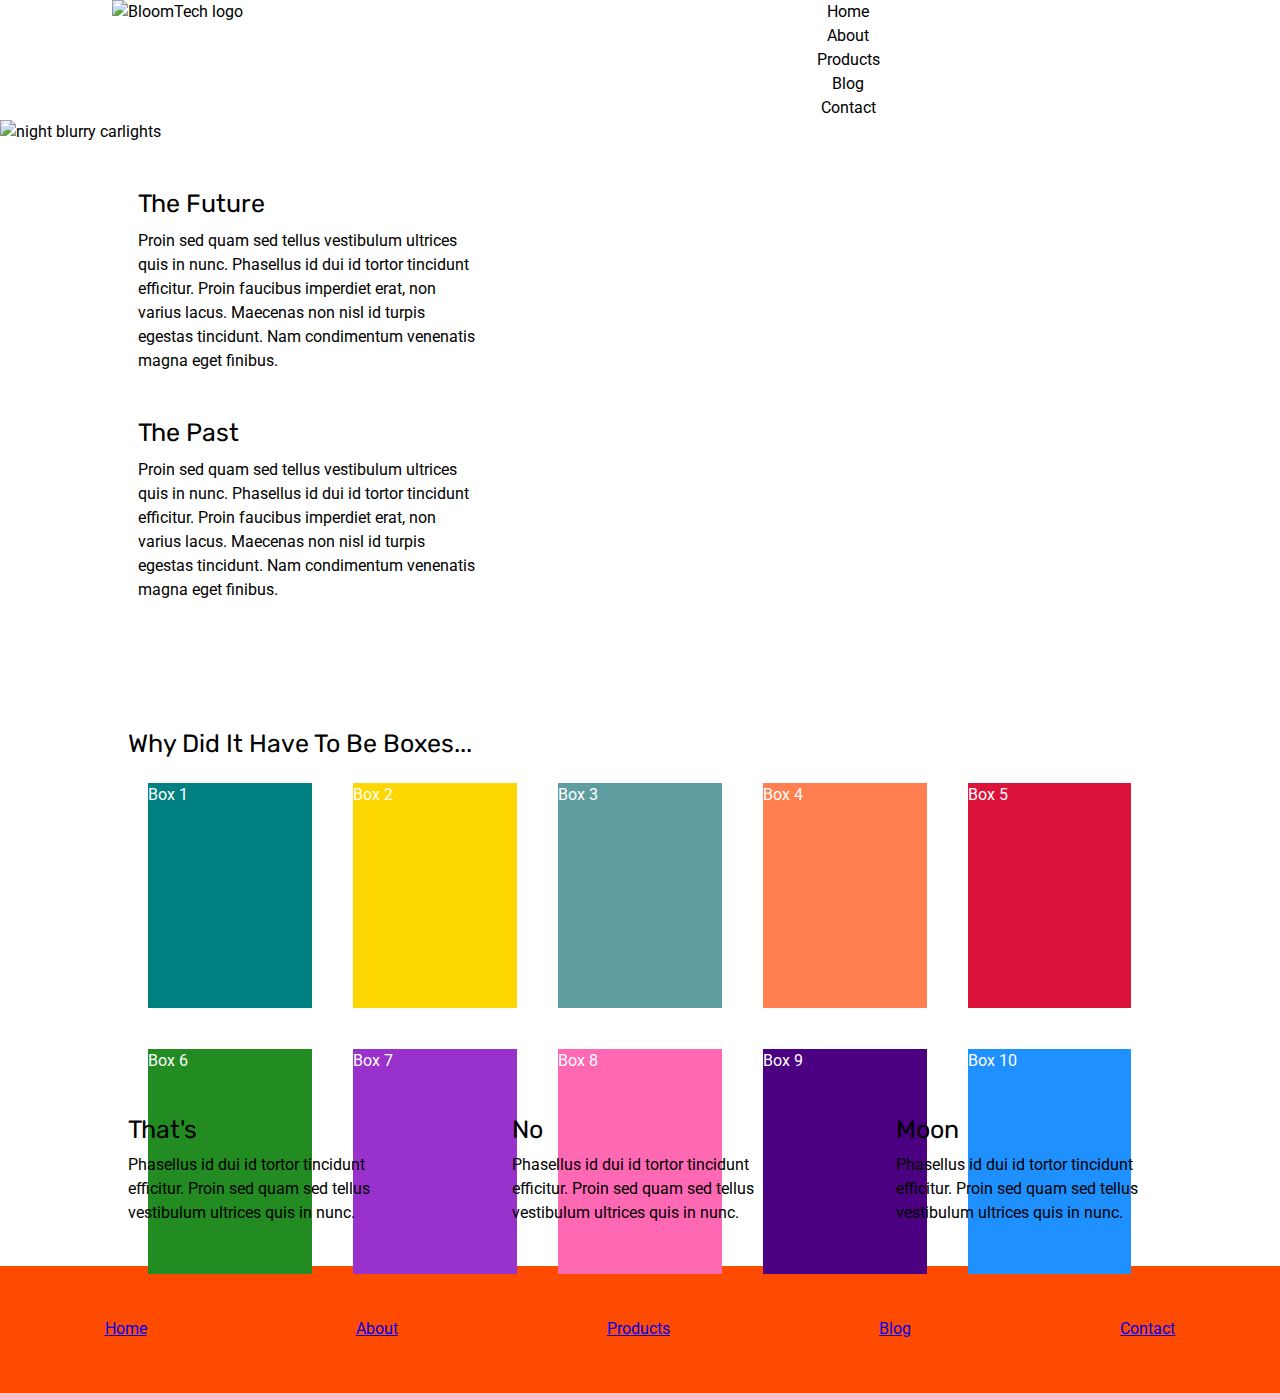
==== index.html @ 5cab4734 "boxes and nav bar" ====
<!doctype html>

<html lang="en">
<head>
  <meta charset="utf-8">

  <title>Sprint Challenge - Home</title>
  <meta name="viewport" content="width=device-width, initial-scale=1.0">
  <link href="https://fonts.googleapis.com/css?family=Roboto|Rubik" rel="stylesheet">
  <link rel="stylesheet" href="css/index.css">

</head>

<body>

    <nav>
        <div id='banner'>
            <img src="img/BIT_Logo.png" alt="BloomTech logo">
        </div>
        <div>
            <a href="index.html">Home</a>
            <a href="about.html">About</a>
            <a href="#">Products</a>
            <a href="#">Blog</a>
            <a href="#">Contact</a>
        </div>
    </nav>

    <header>
            <img src="img/jumbo.jpg" alt="night blurry carlights"> 
    </header>

    <div class="container">

        <section class="top-content">
            <div class="text-container">
                <h2>The Future</h2>
                <p>Proin sed quam sed tellus vestibulum ultrices quis in nunc. Phasellus id dui id tortor tincidunt efficitur. Proin faucibus imperdiet erat, non varius lacus. Maecenas non nisl id turpis egestas tincidunt. Nam condimentum venenatis magna eget finibus.</p>
            </div>
            <div class="text-container">
                <h2>The Past</h2>
                <p>Proin sed quam sed tellus vestibulum ultrices quis in nunc. Phasellus id dui id tortor tincidunt efficitur. Proin faucibus imperdiet erat, non varius lacus. Maecenas non nisl id turpis egestas tincidunt. Nam condimentum venenatis magna eget finibus.</p>
            </div>
        </section>
        
        <section class="middle-content">
        
            <h2>Why Did It Have To Be Boxes...</h2>
            
            <div class="boxes">
                <div class="box1">Box 1</div>
                <div class="box2">Box 2</div>
                <div class="box3">Box 3</div>
                <div class="box4">Box 4</div>
                <div class="box5">Box 5</div>
                <div class="box6">Box 6</div>
                <div class="box7">Box 7</div>
                <div class="box8">Box 8</div>
                <div class="box9">Box 9</div>
                <div class="box10">Box 10</div>
            </div>
        
        </section>

        <section class="bottom-content">

            <div class="text-container">
                <h2>That's</h2>
                <p>Phasellus id dui id tortor tincidunt efficitur. Proin sed quam sed tellus vestibulum ultrices quis in nunc.</p>
            </div>
            <div class="text-container">
                <h2>No</h2>
                <p>Phasellus id dui id tortor tincidunt efficitur. Proin sed quam sed tellus vestibulum ultrices quis in nunc.</p>
            </div>
            <div class="text-container">
                <h2>Moon</h2>
                <p>Phasellus id dui id tortor tincidunt efficitur. Proin sed quam sed tellus vestibulum ultrices quis in nunc.</p>
            </div>

        </section>
        
       
    </div><!-- container -->
    <footer>
        <nav>
            <a href="index.html">Home</a>
            <a href="about.html">About</a>
            <a href="#">Products</a>
            <a href="#">Blog</a>
            <a href="#">Contact</a>
        </nav>
    </footer>        
</body>
</html>
---- css/index.css ----
/* http://meyerweb.com/eric/tools/css/reset/ 
   v2.0 | 20110126
   License: none (public domain)
*/

html, body, div, span, applet, object, iframe,
h1, h2, h3, h4, h5, h6, p, blockquote, pre,
a, abbr, acronym, address, big, cite, code,
del, dfn, em, img, ins, kbd, q, s, samp,
small, strike, strong, sub, sup, tt, var,
b, u, i, center,
dl, dt, dd, ol, ul, li,
fieldset, form, label, legend,
table, caption, tbody, tfoot, thead, tr, th, td,
article, aside, canvas, details, embed, 
figure, figcaption, footer, header, hgroup, 
menu, nav, output, ruby, section, summary,
time, mark, audio, video {
	margin: 0;
	padding: 0;
	border: 0;
	font-size: 100%;
	font: inherit;
	vertical-align: baseline;
}
/* HTML5 display-role reset for older browsers */
article, aside, details, figcaption, figure, 
footer, header, hgroup, menu, nav, section {
	display: block;
}
body {
	line-height: 1;
}
ol, ul {
	list-style: none;
}
blockquote, q {
	quotes: none;
}
blockquote:before, blockquote:after,
q:before, q:after {
	content: '';
	content: none;
}
table {
	border-collapse: collapse;
	border-spacing: 0;
}

* {
    box-sizing: border-box;
}

html{
    font-size:62.5%;
}
body {
    font-family: 'Roboto', sans-serif;
    line-height:1.5;
    font-size:1.6rem;
}

h1, h2, h3, h4, h5 {
    font-size: 2.5rem;
    margin-bottom: 2%;
    font-family: 'Rubik', sans-serif;
}
section, footer{
    padding:4% 0;
}
.container {
    width: 80%;
    margin: 0 auto;
}

/* Header/nav section Styles */
nav{
    text-decoration:none;
    display:flex;
    justify-content: space-around;
}
nav div{
   width:50%;
}
nav div a{
    display:flex;
    justify-content: space-around;
    text-decoration:none;
    color:black;
}
#banner{
    width:15%;
}
#banner img{
    width: 100%;
}

}
/*Top Section Styles*/

.top-content {
    display: flex;
    flex-wrap: wrap;
    justify-content: space-between;
    margin-bottom: 4%;
    border-bottom: 2px solid #ff4b00;
    text-align: justify;
}

.top-content .text-container {
    width: 35%;
    padding: 0 1%;
    padding-bottom: 4%;  
}

/*Middle Section Styles*/
.middle-content {
    margin-bottom: 4%;
}

.middle-content h2 {
    margin-bottom: 0;
}

.middle-content .boxes{
    color: white;
    display: flex;
    align-items: center;
    justify-content: space-between;
    flex-wrap:wrap;
    height: 25vh;

}

.box1, .box2, .box3, .box4, .box5, .box6, .box7, .box8, .box9, .box10{
    height: 100%;
    width:16%;
    margin: 2%;
}

.box1{
    background-color:teal;
}
.box2{
    background-color: gold;
}
.box3{
    background-color: cadetblue;
}
.box4{
    background-color: coral;;
}
.box5{
    background-color: crimson;
}
.box6{
    background-color: forestgreen;
}
.box7{
    background-color: darkorchid;
}
.box8{
    background-color: hotpink;
}
.box9{
    background-color: indigo;
}
.box10{
    background-color: dodgerblue;
}
/*Bottom Section Styles*/
.bottom-content {
    display: flex;
    justify-content: space-between;
    
}

.bottom-content .text-container {
    width:25%;
}

.bottom-content .text-container:last-child {
    padding-right: 0;
}

/*Footer Styles*/
footer {
    width: 100%;
    background-color: #ff4b00;
}

/*About Page Styles*/


/*Responsive Styles*/
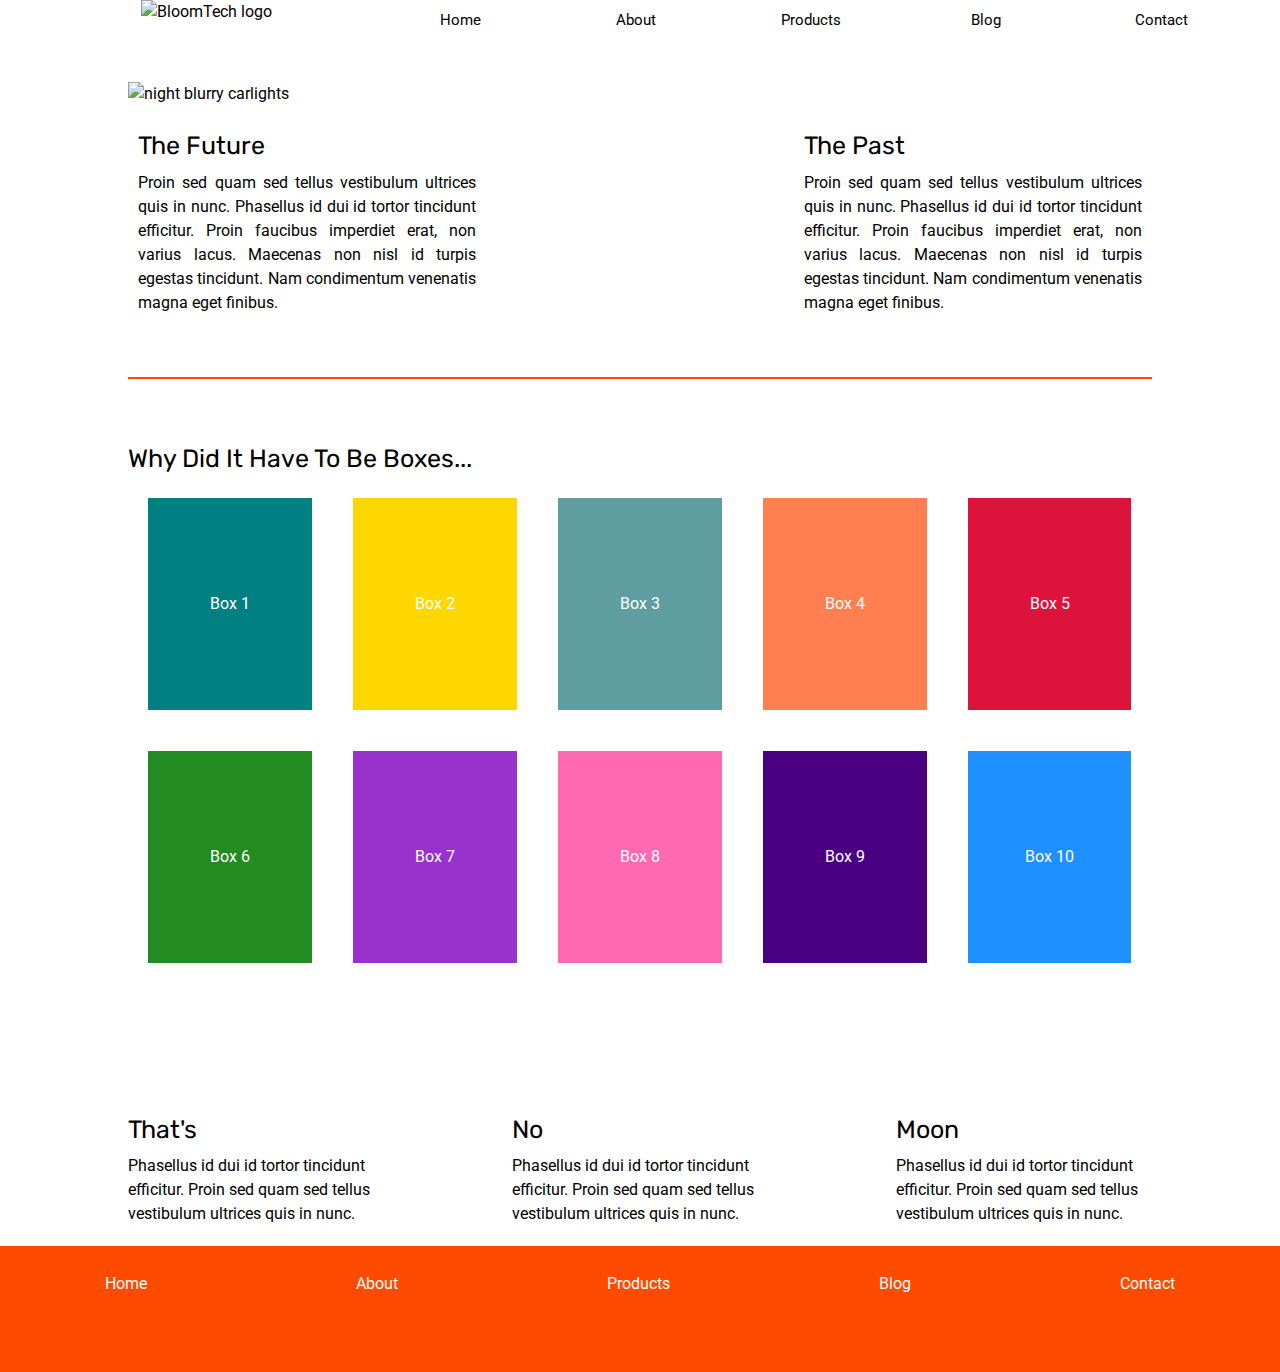
==== commit dfd92bf2: "home page fullsize complete" ====
--- a/index.html
+++ b/index.html
@@ -14,10 +14,10 @@
 <body>
 
     <nav>
-        <div id='banner'>
+        <div class='banner'>
             <img src="img/BIT_Logo.png" alt="BloomTech logo">
         </div>
-        <div>
+        <div class="links">
             <a href="index.html">Home</a>
             <a href="about.html">About</a>
             <a href="#">Products</a>
@@ -27,7 +27,9 @@
     </nav>
 
     <header>
+        <div class="photo">
             <img src="img/jumbo.jpg" alt="night blurry carlights"> 
+        </div>
     </header>
 
     <div class="container">
--- a/css/index.css
+++ b/css/index.css
@@ -66,7 +66,7 @@
     font-family: 'Rubik', sans-serif;
 }
 section, footer{
-    padding:4% 0;
+    padding:2% 0;
 }
 .container {
     width: 80%;
@@ -75,26 +75,42 @@
 
 /* Header/nav section Styles */
 nav{
-    text-decoration:none;
     display:flex;
     justify-content: space-around;
+    margin-bottom:4%;
 }
 nav div{
-   width:50%;
+   width:100%;
 }
 nav div a{
     display:flex;
     justify-content: space-around;
     text-decoration:none;
     color:black;
-}
-#banner{
-    width:15%;
-}
-#banner img{
-    width: 100%;
-}
-
+    width: 80%;
+    margin-left: 3%;
+    margin-right:10%;
+    font-size:1.5rem;
+    padding-top:1%;
+}
+.banner{
+    width:30%;
+    margin-left:11%;
+}
+.banner img{
+    width:70%;
+}
+.links{
+    display:flex;
+    justify-content:space-around;    
+}
+
+.photo{
+    width: 80%;
+    margin-left:10%;
+}
+.photo img{
+    width:100%;
 }
 /*Top Section Styles*/
 
@@ -116,6 +132,7 @@
 /*Middle Section Styles*/
 .middle-content {
     margin-bottom: 4%;
+    height:70vh;
 }
 
 .middle-content h2 {
@@ -128,14 +145,17 @@
     align-items: center;
     justify-content: space-between;
     flex-wrap:wrap;
-    height: 25vh;
+    height: 80%;
 
 }
 
 .box1, .box2, .box3, .box4, .box5, .box6, .box7, .box8, .box9, .box10{
-    height: 100%;
+    height: 45%;
     width:16%;
     margin: 2%;
+    display:flex;
+    align-items:center;
+    justify-content:center;
 }
 
 .box1{
@@ -188,6 +208,10 @@
     width: 100%;
     background-color: #ff4b00;
 }
+footer nav a{
+    text-decoration:none;
+    color:white;
+}
 
 /*About Page Styles*/
 
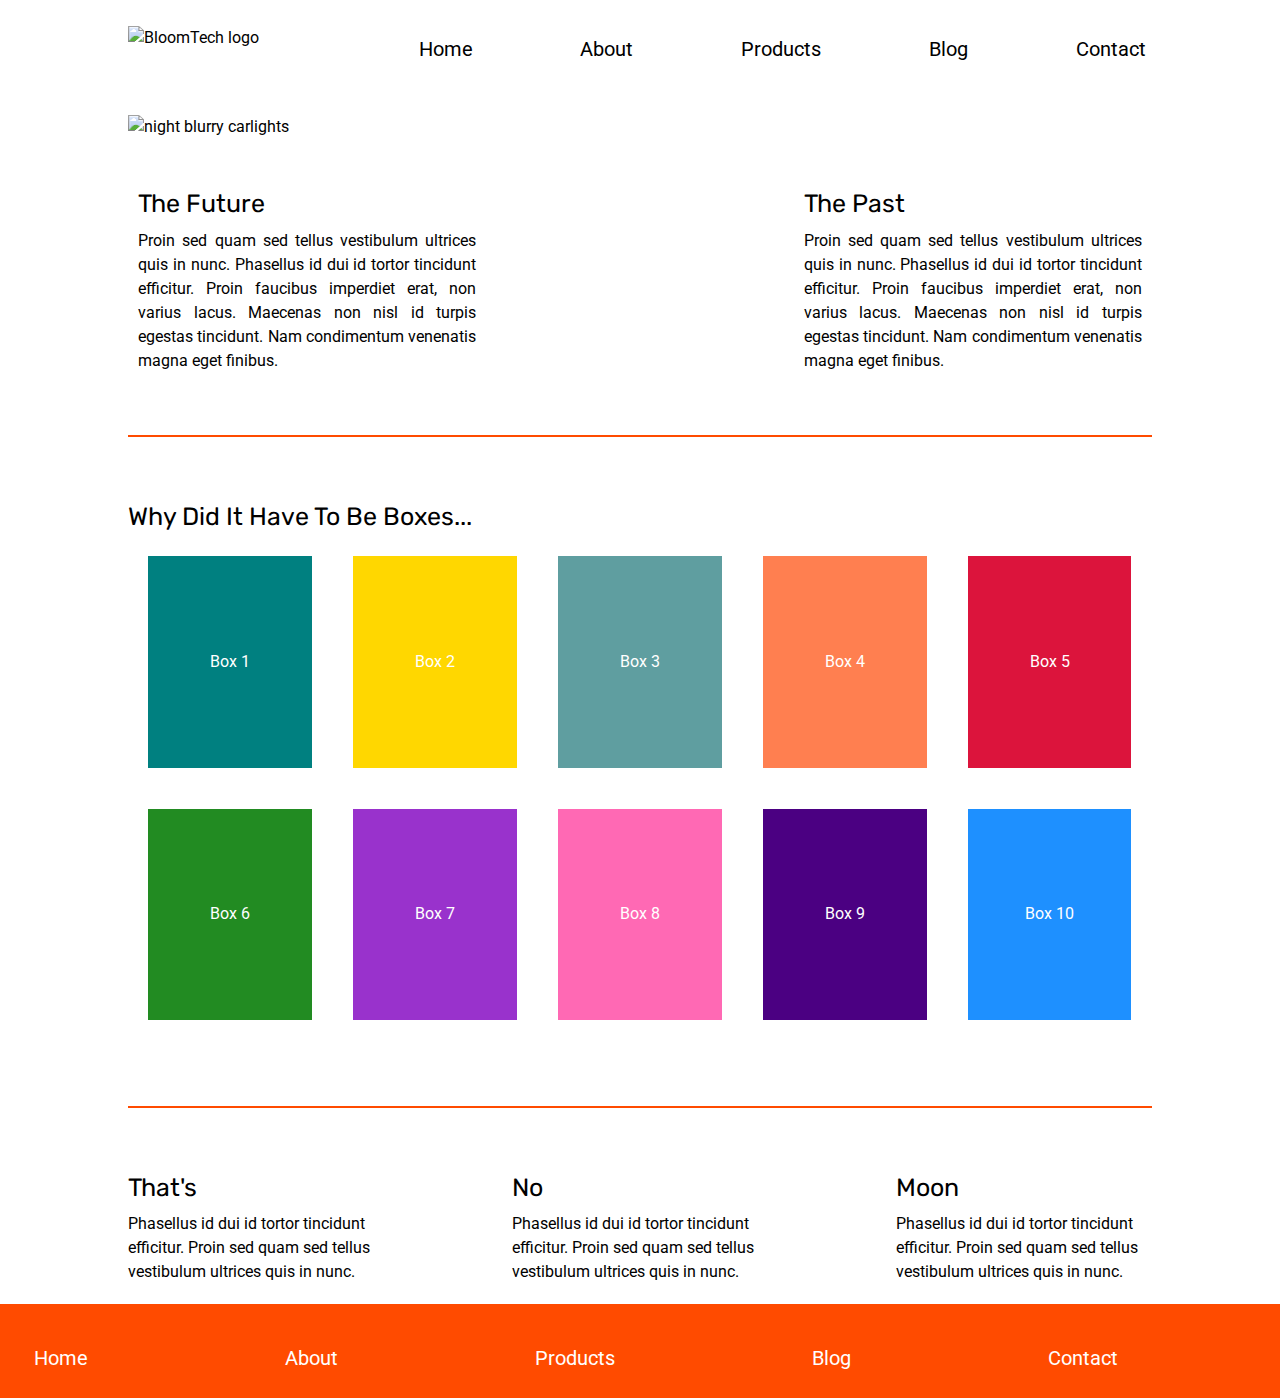
==== commit 7c0548c0: "revised completed draft w/ fixed nav bar" ====
--- a/index.html
+++ b/index.html
@@ -1,96 +1,111 @@
-<!doctype html>
+<!DOCTYPE html>
 
 <html lang="en">
-<head>
-  <meta charset="utf-8">
+  <head>
+    <meta charset="utf-8" />
 
-  <title>Sprint Challenge - Home</title>
-  <meta name="viewport" content="width=device-width, initial-scale=1.0">
-  <link href="https://fonts.googleapis.com/css?family=Roboto|Rubik" rel="stylesheet">
-  <link rel="stylesheet" href="css/index.css">
+    <title>Sprint Challenge - Home</title>
+    <meta name="viewport" content="width=device-width, initial-scale=1.0" />
+    <link
+      href="https://fonts.googleapis.com/css?family=Roboto|Rubik"
+      rel="stylesheet"
+    />
+    <link rel="stylesheet" href="css/index.css" />
+  </head>
 
-</head>
-
-<body>
-
-    <nav>
-        <div class='banner'>
-            <img src="img/BIT_Logo.png" alt="BloomTech logo">
+  <body>
+    <header>
+      <section class='navbar'>
+        <div class="banner">
+          <img src="img/BIT_Logo.png" alt="BloomTech logo" />
         </div>
-        <div class="links">
-            <a href="index.html">Home</a>
-            <a href="about.html">About</a>
-            <a href="#">Products</a>
-            <a href="#">Blog</a>
-            <a href="#">Contact</a>
+        <nav class="links">
+          <a href="index.html">Home</a>
+          <a href="about.html">About</a>
+          <a href="#">Products</a>
+          <a href="#">Blog</a>
+          <a href="#">Contact</a>
+        </nav>
+      </section>
+      <section>
+        <div class="photo">
+          <img src="img/jumbo.jpg" alt="night blurry carlights" />
         </div>
-    </nav>
-
-    <header>
-        <div class="photo">
-            <img src="img/jumbo.jpg" alt="night blurry carlights"> 
-        </div>
+      </section>
     </header>
 
     <div class="container">
+      <section class="top-content">
+        <div class="text-container">
+          <h2>The Future</h2>
+          <p>
+            Proin sed quam sed tellus vestibulum ultrices quis in nunc.
+            Phasellus id dui id tortor tincidunt efficitur. Proin faucibus
+            imperdiet erat, non varius lacus. Maecenas non nisl id turpis
+            egestas tincidunt. Nam condimentum venenatis magna eget finibus.
+          </p>
+        </div>
+        <div class="text-container">
+          <h2>The Past</h2>
+          <p>
+            Proin sed quam sed tellus vestibulum ultrices quis in nunc.
+            Phasellus id dui id tortor tincidunt efficitur. Proin faucibus
+            imperdiet erat, non varius lacus. Maecenas non nisl id turpis
+            egestas tincidunt. Nam condimentum venenatis magna eget finibus.
+          </p>
+        </div>
+      </section>
 
-        <section class="top-content">
-            <div class="text-container">
-                <h2>The Future</h2>
-                <p>Proin sed quam sed tellus vestibulum ultrices quis in nunc. Phasellus id dui id tortor tincidunt efficitur. Proin faucibus imperdiet erat, non varius lacus. Maecenas non nisl id turpis egestas tincidunt. Nam condimentum venenatis magna eget finibus.</p>
-            </div>
-            <div class="text-container">
-                <h2>The Past</h2>
-                <p>Proin sed quam sed tellus vestibulum ultrices quis in nunc. Phasellus id dui id tortor tincidunt efficitur. Proin faucibus imperdiet erat, non varius lacus. Maecenas non nisl id turpis egestas tincidunt. Nam condimentum venenatis magna eget finibus.</p>
-            </div>
-        </section>
-        
-        <section class="middle-content">
-        
-            <h2>Why Did It Have To Be Boxes...</h2>
-            
-            <div class="boxes">
-                <div class="box1">Box 1</div>
-                <div class="box2">Box 2</div>
-                <div class="box3">Box 3</div>
-                <div class="box4">Box 4</div>
-                <div class="box5">Box 5</div>
-                <div class="box6">Box 6</div>
-                <div class="box7">Box 7</div>
-                <div class="box8">Box 8</div>
-                <div class="box9">Box 9</div>
-                <div class="box10">Box 10</div>
-            </div>
-        
-        </section>
+      <section class="middle-content">
+        <h2>Why Did It Have To Be Boxes...</h2>
 
-        <section class="bottom-content">
+        <div class="boxes">
+          <div class="box1">Box 1</div>
+          <div class="box2">Box 2</div>
+          <div class="box3">Box 3</div>
+          <div class="box4">Box 4</div>
+          <div class="box5">Box 5</div>
+          <div class="box6">Box 6</div>
+          <div class="box7">Box 7</div>
+          <div class="box8">Box 8</div>
+          <div class="box9">Box 9</div>
+          <div class="box10">Box 10</div>
+        </div>
+      </section>
 
-            <div class="text-container">
-                <h2>That's</h2>
-                <p>Phasellus id dui id tortor tincidunt efficitur. Proin sed quam sed tellus vestibulum ultrices quis in nunc.</p>
-            </div>
-            <div class="text-container">
-                <h2>No</h2>
-                <p>Phasellus id dui id tortor tincidunt efficitur. Proin sed quam sed tellus vestibulum ultrices quis in nunc.</p>
-            </div>
-            <div class="text-container">
-                <h2>Moon</h2>
-                <p>Phasellus id dui id tortor tincidunt efficitur. Proin sed quam sed tellus vestibulum ultrices quis in nunc.</p>
-            </div>
-
-        </section>
-        
-       
-    </div><!-- container -->
+      <section class="bottom-content">
+        <div class="text-container">
+          <h2>That's</h2>
+          <p>
+            Phasellus id dui id tortor tincidunt efficitur. Proin sed quam sed
+            tellus vestibulum ultrices quis in nunc.
+          </p>
+        </div>
+        <div class="text-container">
+          <h2>No</h2>
+          <p>
+            Phasellus id dui id tortor tincidunt efficitur. Proin sed quam sed
+            tellus vestibulum ultrices quis in nunc.
+          </p>
+        </div>
+        <div class="text-container">
+          <h2>Moon</h2>
+          <p>
+            Phasellus id dui id tortor tincidunt efficitur. Proin sed quam sed
+            tellus vestibulum ultrices quis in nunc.
+          </p>
+        </div>
+      </section>
+    </div>
+    <!-- container -->
     <footer>
-        <nav>
-            <a href="index.html">Home</a>
-            <a href="about.html">About</a>
-            <a href="#">Products</a>
-            <a href="#">Blog</a>
-            <a href="#">Contact</a>
-        </nav>
-    </footer>        
-</body>
-</html>+      <nav>
+        <a href="index.html">Home</a>
+        <a href="about.html">About</a>
+        <a href="#">Products</a>
+        <a href="#">Blog</a>
+        <a href="#">Contact</a>
+      </nav>
+    </footer>
+  </body>
+</html>
--- a/css/index.css
+++ b/css/index.css
@@ -18,7 +18,7 @@
 time, mark, audio, video {
 	margin: 0;
 	padding: 0;
-	border: 0;
+	/* border: 0; */
 	font-size: 100%;
 	font: inherit;
 	vertical-align: baseline;
@@ -49,6 +49,7 @@
 
 * {
     box-sizing: border-box;
+    max-width:100%;
 }
 
 html{
@@ -74,37 +75,37 @@
 }
 
 /* Header/nav section Styles */
+.navbar{
+    display:flex;
+    justify-content: space-between;
+    margin-left: 10%;
+    margin-right:3%;
+}
+nav div{
+    display:flex;
+    justify-content: space-around;
+}
+.banner{
+    width:20%;
+} 
 nav{
     display:flex;
-    justify-content: space-around;
-    margin-bottom:4%;
-}
-nav div{
-   width:100%;
-}
-nav div a{
+    justify-content:space-around;
+}  
+.links{
+    width: 75%;
+    display:flex;
+
+}
+a{
     display:flex;
     justify-content: space-around;
     text-decoration:none;
     color:black;
-    width: 80%;
-    margin-left: 3%;
     margin-right:10%;
-    font-size:1.5rem;
+    font-size:2rem;
     padding-top:1%;
 }
-.banner{
-    width:30%;
-    margin-left:11%;
-}
-.banner img{
-    width:70%;
-}
-.links{
-    display:flex;
-    justify-content:space-around;    
-}
-
 .photo{
     width: 80%;
     margin-left:10%;
@@ -133,6 +134,7 @@
 .middle-content {
     margin-bottom: 4%;
     height:70vh;
+    border-bottom: 2px solid #ff4b00;
 }
 
 .middle-content h2 {
@@ -154,6 +156,7 @@
     width:16%;
     margin: 2%;
     display:flex;
+    flex-wrap:wrap;
     align-items:center;
     justify-content:center;
 }
@@ -192,7 +195,6 @@
 .bottom-content {
     display: flex;
     justify-content: space-between;
-    
 }
 
 .bottom-content .text-container {
@@ -214,6 +216,78 @@
 }
 
 /*About Page Styles*/
-
-
-/*Responsive Styles*/+.breakdown{
+    display: flex;
+    align-items: center;
+    justify-content: space-between;
+    flex-wrap:wrap;
+    height: 80%;
+}
+
+.breakdown div{
+    width:45%;
+    margin:2%;
+}
+
+.breakdown div div{
+    width: 100%;
+}
+.summary, .strategy, .how, .where, .collaborate{
+    border-bottom: 2px solid #ff4b00;
+}
+
+
+/*Responsive Styles*/
+@media(max-width: 500px) {
+    .navbar{
+        flex-wrap:wrap;
+        justify-content:center;
+        margin-left:1;
+    }
+    .navbar div{
+        width:60%;
+    }
+    .links{
+        width:50%;
+    }
+    .top-content .text-container{
+        width:90%;
+    }
+    .top-content{
+        flex-direction:column;
+        align-content:center;
+    }
+     .middle-content .boxes{
+        height:25%;
+     }
+    .box1, .box2, .box3, .box4, .box5, .box6, .box7, .box8, .box9, .box10{
+        width:45%;
+    }
+    .bottom-content{
+        flex-wrap:wrap;
+    }
+    .bottom-content .text-container{
+        width:80%;
+    }
+    footer nav {
+        display:flex;
+        flex-wrap:wrap;
+        justify-content:center;
+    }
+    nav a{
+        width: 60%;
+    }
+    /* about page css */
+    .container-about-page{
+        margin:0;
+    }
+    .breakdown div{
+        width:60%;
+    }
+    .breakdown{
+        justify-content:center;
+    }
+    .summary, .function{
+        margin: 3%;
+    }
+}